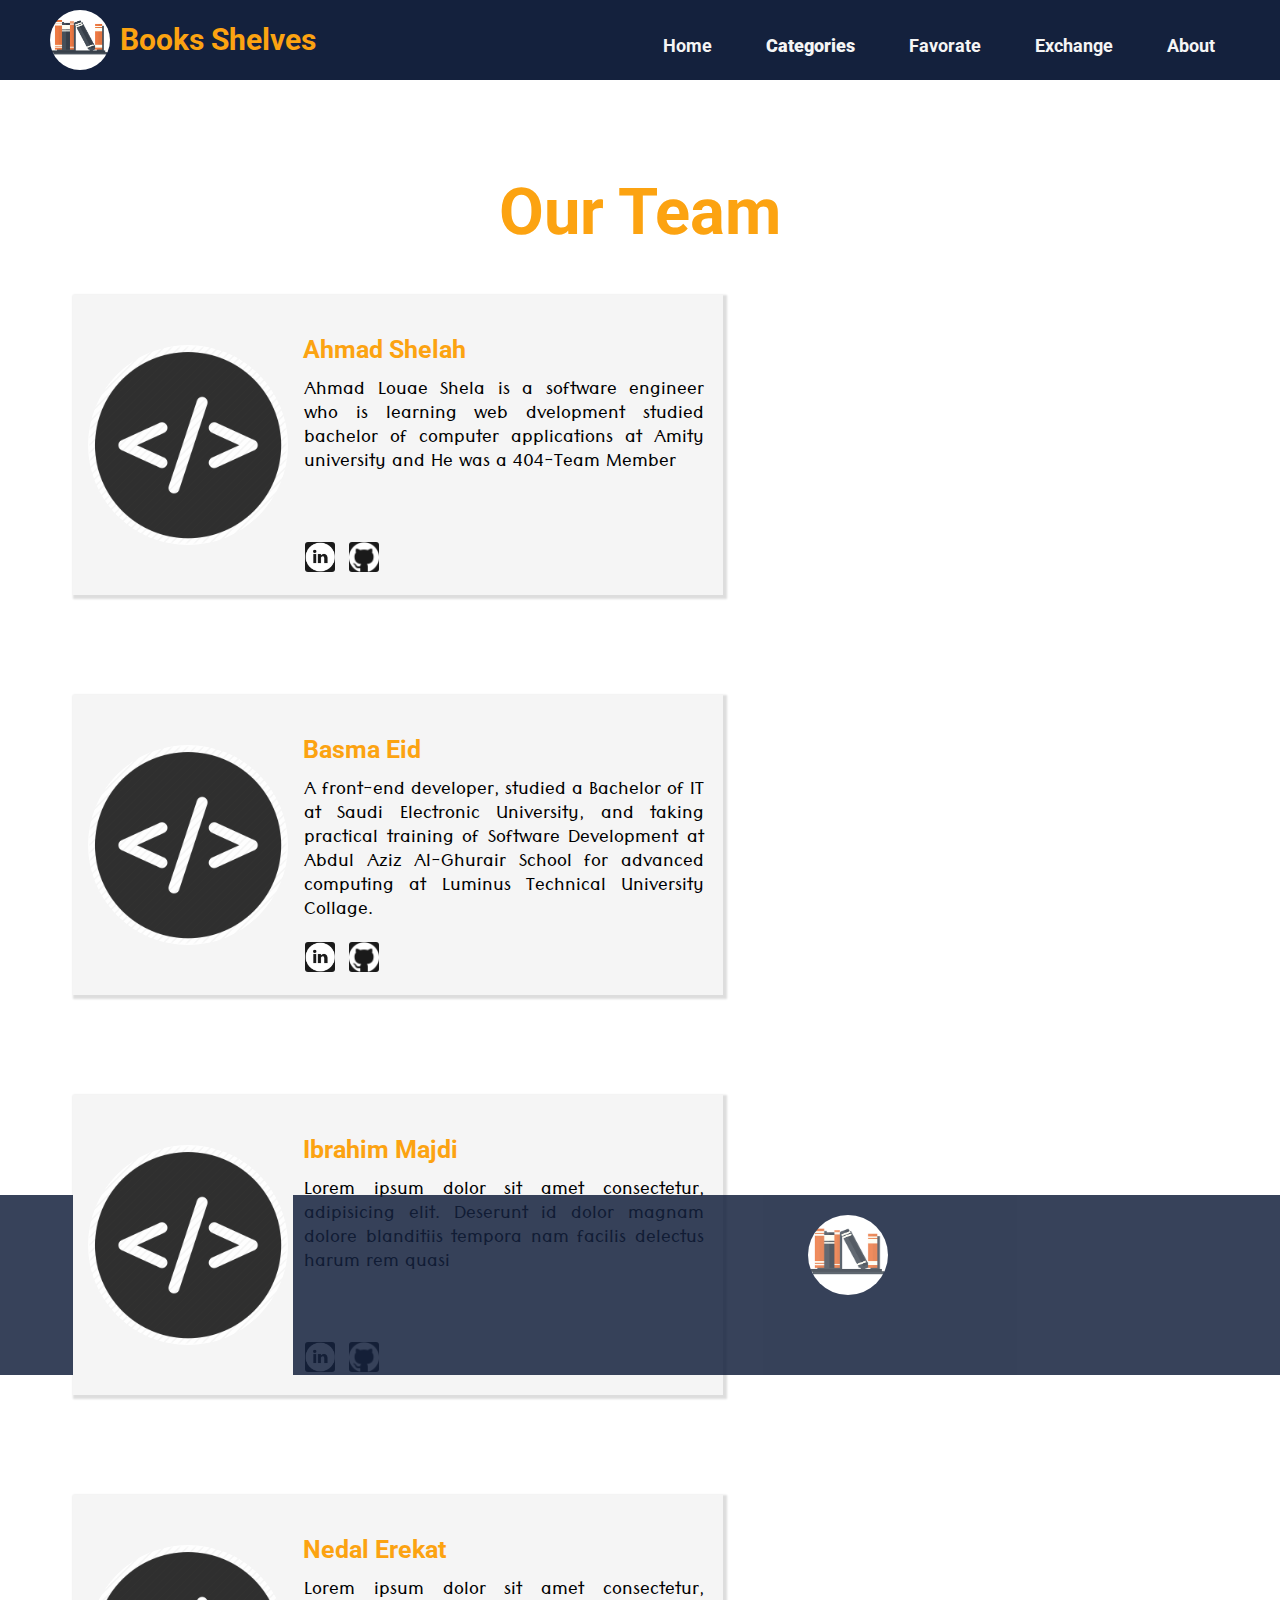
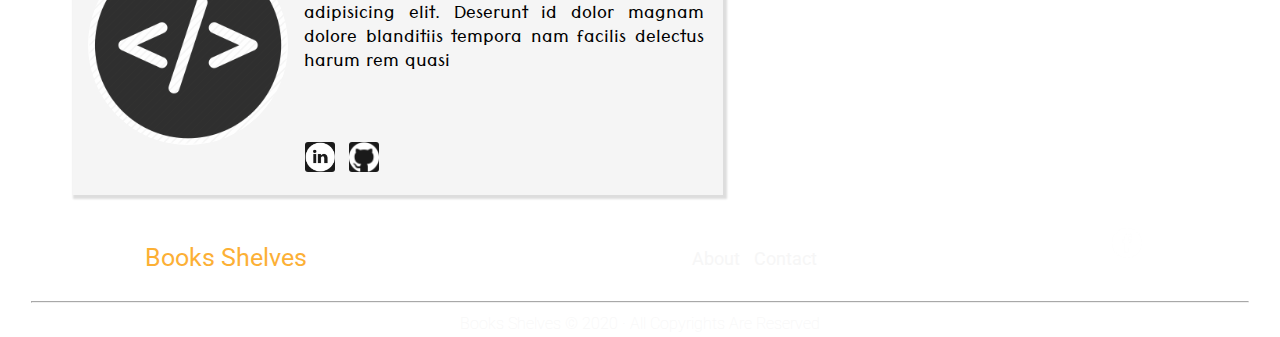
==== about.html @ e7fcc26a "Add favorate page to the header" ====
<!DOCTYPE html>
<html>

<head>
    <link rel="stylesheet" href="css/reset.css">
    <link rel="stylesheet" href="css/style.css">
    <link rel="stylesheet" href="css/aboutStyle.css">
    <link href="//maxcdn.bootstrapcdn.com/font-awesome/4.2.0/css/font-awesome.min.css" rel="stylesheet" media="all">

    <title>About</title>
</head>

<body>
    <header id="hero">
        <a href="index.html"><img src="img/logo.png" alt="" class="logo"></a>
        <h1 class="h1header"><a href="index.html">Books Shelves</a></h1>
        <nav class="topHeader">
            <div class="topBotomBordersOut">
                <ul class="headerList">
                    <li><a href="index.html">home</a></li>
                    <div class="dropdown">
                        <li class="droplist"><a>Categories</a></li>
                        <div class="dropdown-content">
                            <a id="all" href="#liAll">All</a>
                            <a id="History" href="#liHistory">History</a>
                            <a id="hurror" href="#liHorror">Horror</a>
                            <a id="Fantasi" href="#liFantacy">Fantacy</a>
                            <a id="Kids" href="#liKids">Kids</a>
                        </div>
                    </div>
                    <li><a href="shelves.html">Favorate</a></li>
                    <li><a href="exchangForm.html">Exchange</a></li>
                    <li><a href="about.html">about</a></li>
                </ul>
        </nav>
        </div>
    </header>
    <main>
        <h1 class="h1">our team</h1>
        <div class="content1">
            <div class="about">
                <div class="imgDiv">
                    <img src="img/logos1.png" alt="" class="member" id="imgAhmad">
                </div>
                <h1 class="hName">Ahmad Shelah</h1>
                <p class="pDisc"> Ahmad Louae Shela is a software engineer who is learning web dvelopment
                    studied bachelor of computer applications at Amity university
                    and He was a 404-Team Member
                </p>
                <div class="links0">
                    <a href="https://www.linkedin.com/in/ahmad-shela/" target="blank"><img src="img/linkedin.png"
                            alt=""></a>
                    <a href="https://github.com/AhmedShela" target="blank"><img src="img/github.png" alt=""></a>
                </div>
            </div>
            <!-- /******************************/ -->
            <div class="about">
                <div class="imgDiv">
                    <img src="img/logos1.png" alt="" class="member" id="imgBasma">
                </div>
                <h1 class="hName">Basma Eid</h1>
                <p class="pDisc">A front-end developer, studied a Bachelor of IT at Saudi Electronic University, 
                    and taking practical training of Software Development at Abdul Aziz Al-Ghurair School for 
                    advanced computing at Luminus Technical University Collage.
                </p>
                <div class="links0">
                    <a href="https://www.linkedin.com/in/basma-mohammed-472aa3133/" target="blank"><img
                        src="img/linkedin.png" alt=""></a>
                <a href="https://github.com/Basma23" target="blank"><img src="img/github.png" alt=""></a>
                </div>
            </div>
            <!-- /**********************************/ -->
            <div class="about">
                <div class="imgDiv">
                    <img src="img/logos1.png" alt="" class="member" id="imgIbrahim">
                </div>
                <h1 class="hName">Ibrahim Majdi </h1>
                <p class="pDisc">Lorem ipsum dolor sit amet consectetur, adipisicing elit. Deserunt id dolor magnam dolore blanditiis
                    tempora nam facilis delectus harum rem quasi
                </p>
                <div class="links0">
                    <a href="https://www.linkedin.com/in/ibrahim-majdi/" target="blank"><img src="img/linkedin.png"
                        alt=""></a>
                <a href="https://github.com/IbrahimMajdi" target="blank"><img src="img/github.png" alt=""></a>
                </div>
            </div>
            <!-- /*******************************************/ -->
            <div class="about">
                <div class="imgDiv">
                    <img src="img/logos1.png" alt="" class="member" id="imgNidal">
                </div>
                <h1 class="hName">Nedal Erekat</h1>
                <p class="pDisc">Lorem ipsum dolor sit amet consectetur, adipisicing elit. Deserunt id dolor magnam dolore blanditiis
                    tempora nam facilis delectus harum rem quasi
                </p>
                <div class="links0">
                    <a href="https://www.linkedin.com/in/nedalerekat/" target="blank"><img src="img/linkedin.png"
                        alt=""></a>
                <a href="https://github.com/Nedal-Erekat" target="blank"><img src="img/github.png" alt=""></a>
                </div>
            </div>
        </div>
    </main>

    <footer>
        <a href="index.html"><img id='Footerlogo' src="img/logo.png" /></a>
        <h3><a href="index.html">Books Shelves</a></h3>
        <nav class="links">
            <ul>
                <li><a href="about.html">about</a></li>
                <li><a href="">contact</a></li>
            </ul>
        </nav>
        <nav class="social">
            <ul>
                <li><a href="https://facebook.com/" target="_blank"><img src="img/facebook.png" alt=""></a></li>
                <li><a href="https://twitter.com/" target="_blank"><img src="img/twitter.png" alt=""></a></li>
                <li><a href="https://instagram.com/" target="_blank"><img src="img/instagram.png" alt=""></a></li>
            </ul>
        </nav>
        <hr>
        <p>Books Shelves &copy; 2020 &middot; All Copyrights are reserved</p>
    </footer>
    <script src="js/aboutUs.js"></script>
</body>

</html>
---- css/style.css ----
/************dimensions******************/
/***********header*************/

@import url('https://fonts.googleapis.com/css2?family=Roboto:wght@100;400;900&display=swap');


::-webkit-scrollbar {
    width: 8px;
}

::-webkit-scrollbar-track {
    box-shadow: inset 0 0 5px #e5e5e5ff;
    border-radius: 10px;
}

::-webkit-scrollbar-thumb {
    background-color: #f90;
    background-image: -webkit-linear-gradient(45deg, rgba(255, 255, 255, .2) 25%, transparent 25%, transparent 50%, rgba(255, 255, 255, .2) 50%, rgba(255, 255, 255, .2) 75%, transparent 75%, transparent);
    border-radius: 8px;
}

::-webkit-scrollbar-thumb:hover {
    background: #14213dff;
    background-image: -webkit-linear-gradient(45deg, rgba(255, 255, 255, .2) 25%, transparent 25%, transparent 50%, rgba(255, 255, 255, .2) 50%, rgba(255, 255, 255, .2) 75%, transparent 75%, transparent);
    border-radius: 8px;
}

 .heroImg {
    height: 600px;
    width: 100%;
    box-shadow: 0px 4px 8px 0px rgba(0, 0, 0, 0.2);
    z-index: 5;
}
.bg{
    top: 0;
    width: 100%;
    height: 500px;
    z-index: -5;
    object-fit: cover;
}




#aAbout {
    position: relative;
}

/* #filterNav{
    width: 117%;
} */
.hero {
    max-width: 1000px;
    position: relative;
    margin: auto;
}

.h1header a {
    text-decoration: none;
    font-family: 'Roboto', sans-serif;
    font-weight: bolder;
    margin: -10px;
    color: #fca311ff;

}

.prev,
.next {
    cursor: pointer;
    position: absolute;
    /* top: 50%; */
    width: auto;
    padding: 16px;
    margin-top: -265px;
    color: #fca311ff;
    font-weight: bold;
    font-size: 18px;
    transition: 0.6s ease;
    border-radius: 0 3px 3px 0;
    user-select: none;
}

.next {
    right: 0;
    border-radius: 3px 0 0 3px;
}

.prev:hover,
.next:hover {
    background-color: rgba(0, 0, 0, 0.8);
}

.quote {

    color: #f2f2f2;
    font-size: 15px;
    padding: 0px 482px;
    position: absolute;
    bottom: 8px;
    top: 92px;
}

.content {
    background-color: #050505;
    opacity: .75;
    width: 450px;
    padding: 50px;
    margin: 80px 0;
}


.quote h1 {
    color: #f5f5f5;
    font-size: 35px;
    padding: 30px;
    font-family: 'Roboto', sans-serif;
    font-weight: bolder;
}

.quote p {
    color: #f5f5f5;
    font-size: 15px;
    width: 375px;
    text-align: justify;
    padding: 0px 30px 15px 30px;
    font-family: 'Roboto', sans-serif;
    font-weight: normal;
}

.exLink {
    width: 142px;
    padding: 0 205px;
    margin-top: -50px;
}

.button a {
    text-decoration: none;
    font-family: 'Roboto', sans-serif;
    font-weight: bolder;
    text-transform: uppercase;
    color: #14213dff;

}

.button {
    display: inline-block;
    padding: 0.75rem 1.25rem;
    border-radius: 10rem;
    font-size: 1rem;
    letter-spacing: 0.15rem;
    transition: all 0.3s;
    position: relative;
    overflow: hidden;
    z-index: 1;
}

.button:after {
    content: '';
    position: absolute;
    bottom: 0;
    left: 0;
    width: 100%;
    height: 100%;
    background-color: #fca311ff;
    border-radius: 10rem;
    z-index: -2;
}

.button:before {
    content: '';
    position: absolute;
    bottom: 0;
    left: 0;
    width: 0%;
    height: 100%;
    background-color: #14213dff;
    transition: all 0.3s;
    border-radius: 10rem;
    z-index: -1;
}

.button a:hover {
    color: #fca311ff;
}

.button:hover:before {
    width: 100%;
}


.dots {
    text-align: center;
    margin-top: -28px;
}

.dot {
    cursor: pointer;
    height: 10px;
    width: 10px;
    margin: 0 2px;
    border-radius: 50%;
    border: 2px solid #e5e5e5ff;
    display: inline-block;
    transition: background-color 0.6s ease;
}

.active,
.dot:hover {
    border: 2px solid #14213dff;
}

.slide {
    -webkit-animation-name: fade;
    -webkit-animation-duration: 1.5s;
    animation-name: fade;
    animation-duration: 1.5s;
}

@-webkit-keyframes fade {
    from {
        opacity: .4
    }

    to {
        opacity: 1
    }
}

@keyframes fade {
    from {
        opacity: .4
    }

    to {
        opacity: 1
    }
}

.topHeader .logo {
    height: 60px;
    width: 60px;
    border-radius: 50%;
    padding: 10px 50px;
}

.topHeader h1 {
    margin-top: -58px;
    margin-left: 130px;
    color: #f5f5f5;
    font-size: 30px;
    text-decoration: none;
    text-transform: capitalize;
}


.topHeader .headerList a {

    color: #14213dff;
    text-decoration: none;
    font: 20px Raleway;
    margin: 0px 10px;
    padding: 10px 10px;
    position: relative;
    z-index: 0;
    cursor: pointer;
    font-family: 'Roboto', sans-serif;
    font-weight: bolder;
}

.dropdown-content a {
    color: #14213dff;
    padding: 12px 16px;
    text-decoration: none;
    display: block;
}

.dropdown-content a:hover {
    background-color: #14213dff;
    color: #fca311ff;
}

.dropdown:hover .dropdown-content {
    display: block;
}

.topHeader .headerList li a:hover {
    color: #fca311ff;
}

.topBotomBordersOut a:before,
.topBotomBordersOut a:after {
    position: absolute;
    left: 0px;
    width: 100%;
    height: 2px;
    background: #FFF;
    content: "";
    opacity: 0;
    transition: all 0.3s;
}

.topBotomBordersOut a:before {
    top: 0px;
    transform: translateY(10px);
}

.topBotomBordersOut a:after {
    bottom: 0px;
    transform: translateY(-10px);
}

.topBotomBordersOut a:hover:before,
.topBotomBordersOut a:hover:after {
    opacity: 1;
    transform: translateY(0px);
}


.droplist {
    color: rgb(0, 0, 0);
    border: none;
    cursor: pointer;
    font-family: 'Roboto', sans-serif;
    font-weight: bolder;
}

.droplist:hover {
    color: #fca311ff;
}

.dropdown {
    position: relative;
    font-size: 18px;
    display: inline-block;
}

/* x */



#hero {
    background-color: #14213dff;
    height: 80px;
}

#hero .logo {
    height: 60px;
    width: 60px;
    border-radius: 50%;
    margin: 10px 50px;
}

#hero .h1header {
    margin-top: -58px;
    margin-left: 130px;
    font-size: 30px;
    text-transform: capitalize;
    font-family: 'Roboto', sans-serif;
    font-weight: normal;
    width: 235px;
}


.topHeader .headerList {
    float: right;
    padding: 8px 45px;
    margin-top: -28px;
}

.topHeader .headerList li {
    display: inline-block;
    text-transform: capitalize;
    margin-bottom: 32px;
    margin-left: -30px;
}

.topHeader .headerList li a {
    color: #f5f5f5;
    font-size: 18px;
    text-align: center;
    margin-left: 50px;
}

.droplist {
    color: white;
    border: none;
    cursor: pointer;
}

.dropdown {
    position: relative;
    font-size: 18px;
    display: inline-block;
}

.dropdown-content {
    display: none;
    position: absolute;
    background-color: #f5f5f5;
    min-width: 160px;
    box-shadow: 0px 8px 16px 0px rgba(0, 0, 0, 0.2);
    z-index: 1;
    margin: -8px 20px;
    border-top: 5px solid #fca311ff;
}

.dropdown-content a {
    color: #14213dff;
    padding: 12px 16px;
    text-decoration: none;
    display: block;
}

.dropdown-content a:hover {
    background-color: #14213dff;
    color: #fca311ff;
}

.dropdown:hover .dropdown-content {
    display: block;
}

/************main************/
#topbanner {
    width: 100%;
    margin-top: 300px;
}

#navHeader {
    background-color: #14213dff;
    height: 80px;
    width: 1348px;
    float: none;
    margin: 45px 85px;
    margin-bottom: 10px;
    position: sticky;
    top: 0;
    z-index: 1;
    border-bottom-left-radius: 120px;
    border-bottom-right-radius: 120px;
}

.category {
    margin: 50px 231.12px;
    margin-bottom: 0;
}

.category li {
    display: inline-block;
    font-size: 30px;
    margin: 15px 40px;
}

.category a {
    color: #FFF;
    text-decoration: none;
    font: 20px Raleway;
    margin: 0px 10px;
    padding: 10px 10px;
    position: relative;
    z-index: 0;
    cursor: pointer;
    font-family: 'Roboto', sans-serif;
    font-weight: bold;
}


.category a:focus {
    color: #fca311ff;
    border-radius: 10px;
}


.pullUp a:before {
    position: absolute;
    width: 100%;
    height: 2px;
    left: 0px;
    bottom: 0px;
    content: '';
    background: #FFF;
    opacity: 0.3;
    transition: all 0.3s;
}

.pullUp a:hover:before {
    height: 100%;
}


#divBestBooks {
    position: relative;
    height: 485px;
    width: 50%;
    overflow-y: hidden;
    padding: 0 382px;
    margin-top: -275px;
    margin-bottom: -65px;
}

.devBestBook {
    position: relative;
    float: left;
    padding: 3% 24px;
}

#ptopThree {
    font-size: 170%;
    font-weight: bold;
    padding: 15px 272px;
    color: #fca311ff;
    font-family: 'Roboto', sans-serif;
    text-transform: capitalize;
    text-align: center;
}

#divBooks {
    margin-top: 2%;
    min-height: fit-content;
    margin: 3%;

}


.divBook {
    float: left;
    margin: 1.5% 40.5px;
    border-radius: 10px;
}

.imgBestBook {
    float: top;
    width: 200px;
    height: 300px;
    /* border: solid gray; */
    background-color: rgb(179, 179, 179);
    border-radius: 3%;
    box-shadow: 8px 1px 5px 0px rgba(117, 117, 117, 1);
}

.imgBestBook:hover {
    cursor: pointer;
    box-shadow: 5px 1px 5px 0px rgba(117, 117, 117, 1);
    transform: scale(0.96);
}

.bookName {
    font-family: 'Roboto', sans-serif;
    font-size: 108%;
    font-weight: bold;
    margin: 5% 5px;
}

.autherName {
    font-size: 80%;
    font-family: 'Roboto', sans-serif;
    font-weight: normal;
    margin-left: 5px;
    color: #fca311ff;
}

.price {
    margin-top: 5%;
    font-family: 'Roboto', sans-serif;
    font-weight: normal;
    margin-left: 5px;
}


.bookDetails {
    margin-top: 2px;
    border-top: 8px solid #14213dff;
    border-bottom-left-radius: 20px;
    border-bottom-right-radius: 20px;
    width: 205px;
}

.bookName,
.autherName,
.price {
    text-align: center;


}

.clearFix {
    clear: both;
}

footer {
    background-color: #14213dff;
    opacity: .85;
    height: 180px;
}

#Footerlogo {
    border-radius: 50%;
    width: 80px;
    height: 80px;
    margin: 20px 50px;
    margin-bottom: 0;
}

footer h3 {
    color: #f5f5f5;
    margin: -48px 145px;
    margin-bottom: 50px;
    font-size: 25px;
    text-transform: capitalize;
    font-family: 'Roboto', sans-serif;
    font-weight: normal;
    width: 198px;
}

footer a {
    text-decoration: none;
    color: rgb(252, 163, 17);
}

.links {
    padding: 0 692px;
    width: 135px;
    margin-top: -70px;
}

.links ul li {
    display: inline-block;
    margin-right: 10px;
}

.links ul li a {
    color: #f5f5f5;
    font-size: 18px;
    text-decoration: none;
    text-transform: capitalize;
    font-family: 'Roboto', sans-serif;
    font-weight: normal;
}

.links ul li a:hover {
    color: rgb(252, 163, 17);
}

.social {
    margin-top: 20px;
    padding-bottom: 5px;
}

.social ul {
    float: right;
    margin-top: -60px;
    margin-right: 50px;
}

.social ul li {
    display: inline-block;
    margin-left: 10px;
}

.social ul li img:hover {
    background-color: rgb(252, 163, 17);
    border-radius: 50%;
}

.social img {
    height: 30px;
    width: 30px;
}

hr {
    width: 95%;
}

footer p {
    color: #f5f5f5;
    text-align: center;
    text-transform: capitalize;
    padding: 5px;
    font-family: 'Roboto', sans-serif;
    font-weight: lighter;

}
---- css/aboutStyle.css ----
@import url('https://fonts.googleapis.com/css2?family=Tenali+Ramakrishna&display=swap');
main{
    padding: 100px 38px;
}
.h1{
    text-align: center;
    font-size: 65px;
    font-family: 'Roboto', sans-serif;
    font-weight: bolder;
    color: #fca311ff;
    text-transform: capitalize;
}   
.content1{
    height: 850px;
}
.about{
    float: left;
    width: 650px;
    height: 300px;
    margin: 50px 35px;
    background-color: #f5f5f5;
    box-shadow: 2px 2px 2px 2px #ddd;
}
.about .member{
    background-color: white;
    width: 200px;
    height: 200px;
    border-radius: 50%;
    float: left;
    opacity: .9;
    margin-top: 50px;
    margin: 50px 15px;
    animation: rotate ease 2s;
}
.member:active{
    width: 300px;
    height: 300px;
}
.about h1{
    font-size: 25px;
    margin-top: 42px;
    margin-left: 230px;
    font-family: 'Roboto', sans-serif;
    font-weight: bolder;
    width: 165px;
    color: #fca311ff;
}
.about p{
    padding-bottom: 15px;
    width: 400px;
    font-family: 'Roboto', sans-serif;
    font-weight: normal;
    text-align: justify;
    margin-top: 85px;
    margin-left: 231px;
    font-family: 'Tenali Ramakrishna', sans-serif;
    font-size: 150%;
}
.about img{
background-color: rgb(26, 26, 26);
border-radius: 10%;
height: 30px;
width: 30px;
margin-right: 10px;
}
.about .links0{
    margin: 65px 232px;
    width: 400px;
    position: relative;
    top: 182px;
}
/*****************/
@keyframes rotate{
    from {transform: rotate(0deg);}
    to {transform: rotate(360deg);}
    from {transform: rotate(0deg);}
    to {transform: rotate(360deg);}
    form{height: 15px;}
    to{height: 30px;}
    form{width: 15px;}
    to{width: 30px;}
}
@keyframes  slide {
    from {padding-left: 250px;}
    to {padding-left:0px;}
    from {left: 180px;}
    to {left: 0px;}
    from{width: 220px;}
    to{width: 20px;}
    from{border-radius: 0px;}
    to{border-radius: 100%;}
}
.hName{
    position: absolute;
    z-index: 0;
}
.pDisc{
    position: absolute;
    z-index: 0;
}
.imgDiv {
    animation: slide ease 3s;
    position: relative;
    float: left;
    background-color: #f5f5f5;
    width: 220px;
    left: 0px;
    z-index: 1;
}
.about:hover{
    transform: scale(1.1);
}
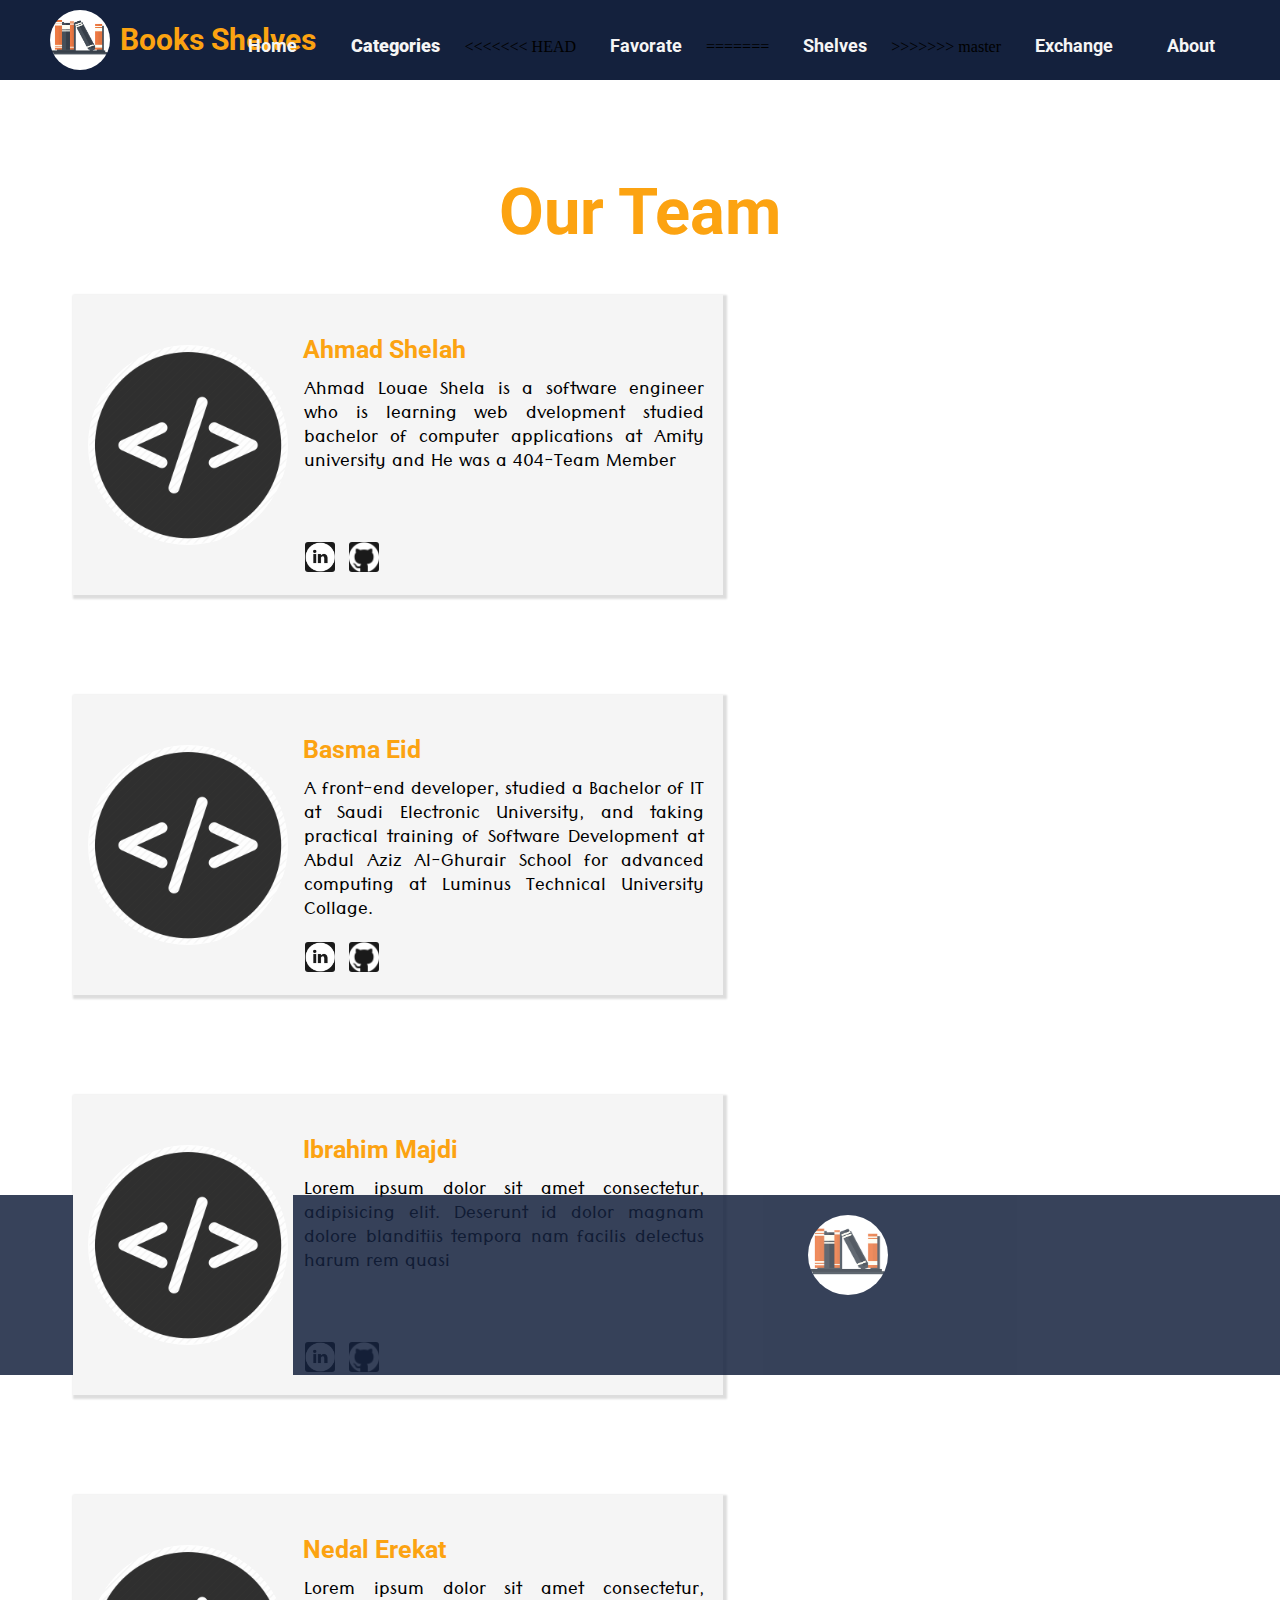
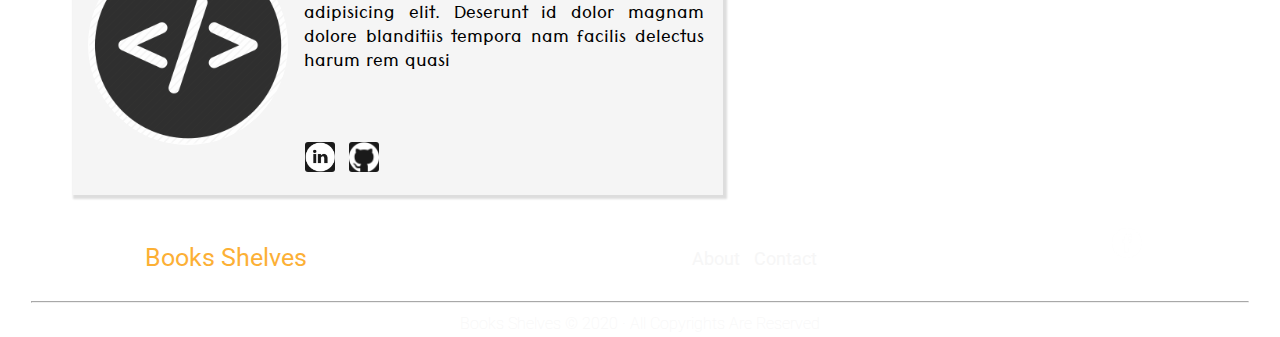
==== commit 5c37b28f: "conflict solved" ====
--- a/about.html
+++ b/about.html
@@ -28,7 +28,11 @@
                             <a id="Kids" href="#liKids">Kids</a>
                         </div>
                     </div>
+<<<<<<< HEAD
                     <li><a href="shelves.html">Favorate</a></li>
+=======
+                    <li><a href="shelves.html">Shelves</a></li>
+>>>>>>> master
                     <li><a href="exchangForm.html">Exchange</a></li>
                     <li><a href="about.html">about</a></li>
                 </ul>
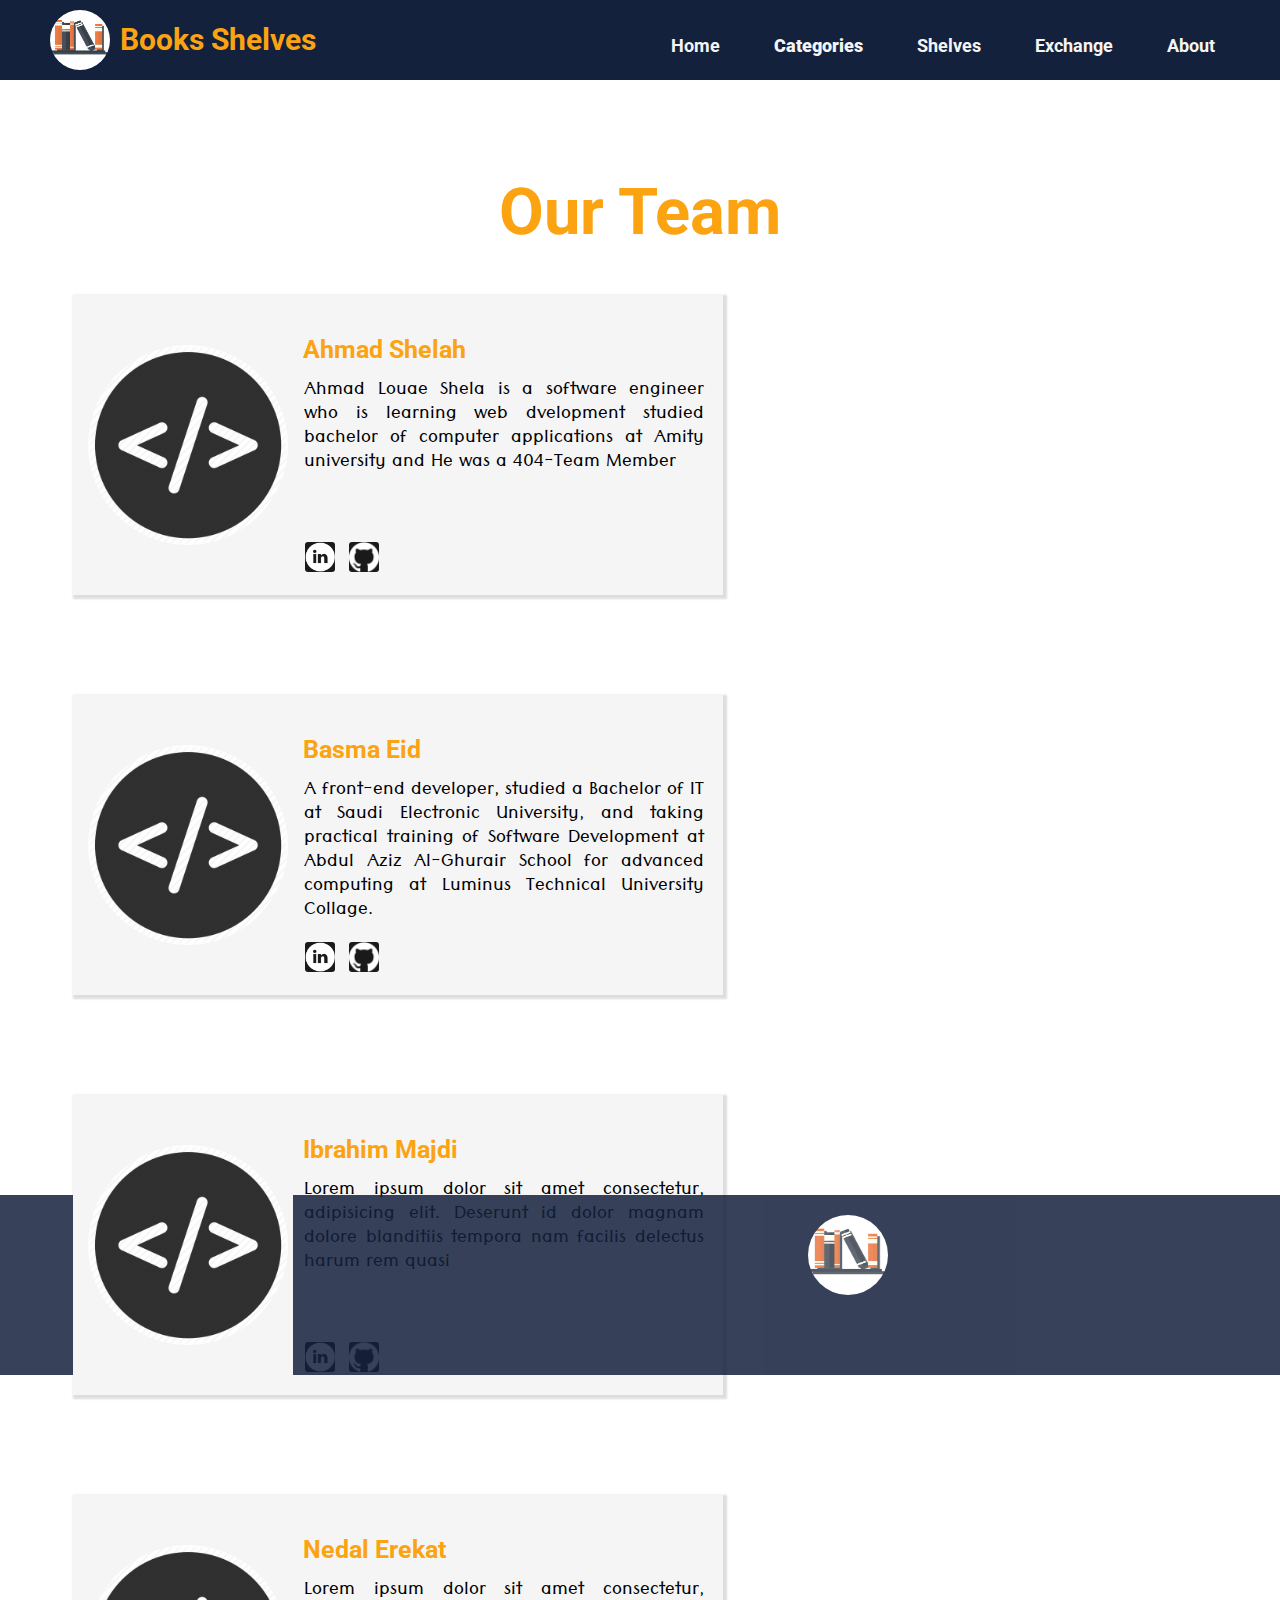
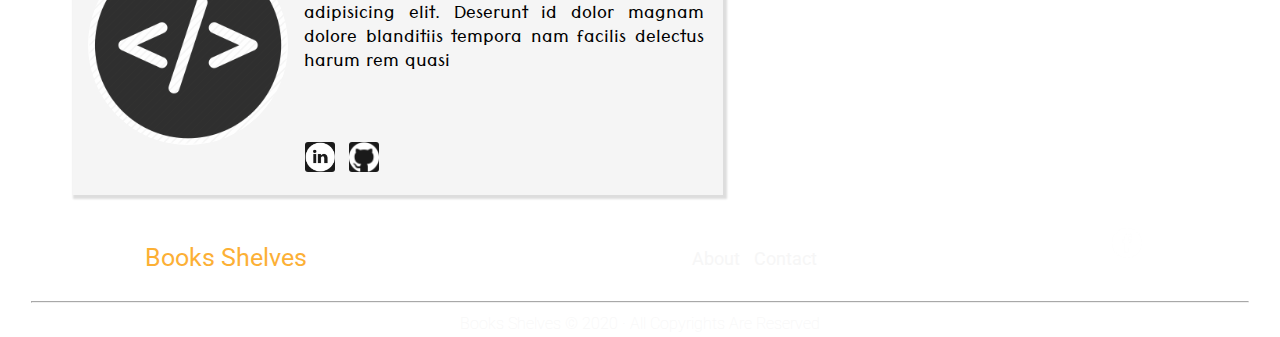
==== commit c78505ea: "Merge branch 'master' into ex2" ====
--- a/about.html
+++ b/about.html
@@ -28,11 +28,7 @@
                             <a id="Kids" href="#liKids">Kids</a>
                         </div>
                     </div>
-<<<<<<< HEAD
-                    <li><a href="shelves.html">Favorate</a></li>
-=======
                     <li><a href="shelves.html">Shelves</a></li>
->>>>>>> master
                     <li><a href="exchangForm.html">Exchange</a></li>
                     <li><a href="about.html">about</a></li>
                 </ul>
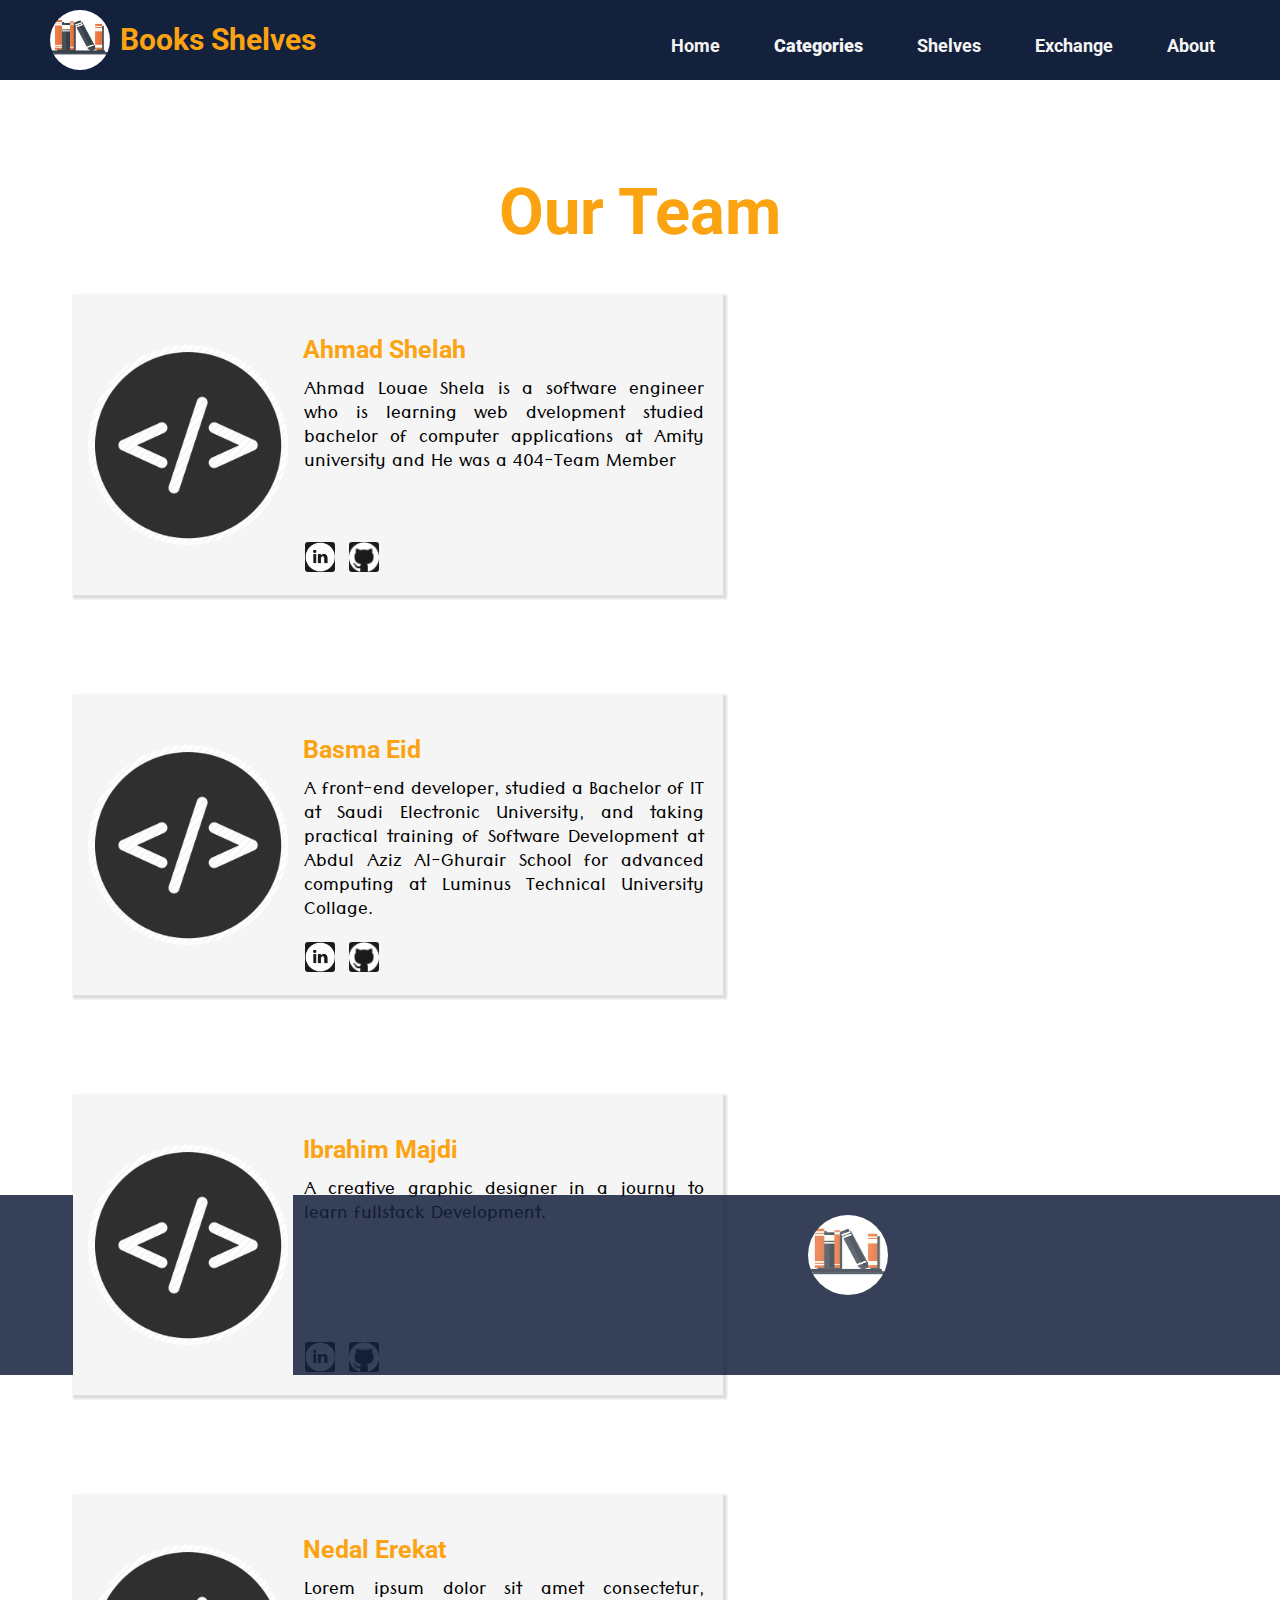
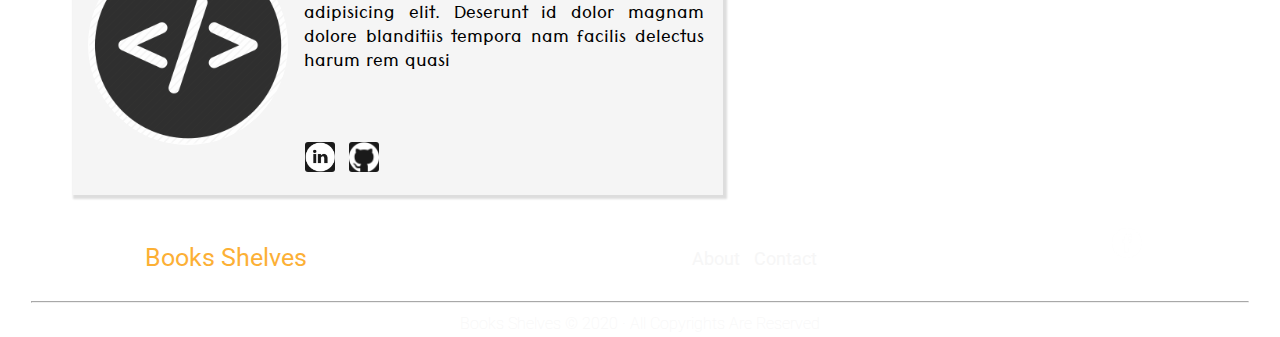
==== commit 99fa2429: "exchange drive link" ====
--- a/about.html
+++ b/about.html
@@ -75,9 +75,7 @@
                     <img src="img/logos1.png" alt="" class="member" id="imgIbrahim">
                 </div>
                 <h1 class="hName">Ibrahim Majdi </h1>
-                <p class="pDisc">Lorem ipsum dolor sit amet consectetur, adipisicing elit. Deserunt id dolor magnam dolore blanditiis
-                    tempora nam facilis delectus harum rem quasi
-                </p>
+                <p class="pDisc">A creative graphic designer in a journy to learn fullstack Development. </p>
                 <div class="links0">
                     <a href="https://www.linkedin.com/in/ibrahim-majdi/" target="blank"><img src="img/linkedin.png"
                         alt=""></a>
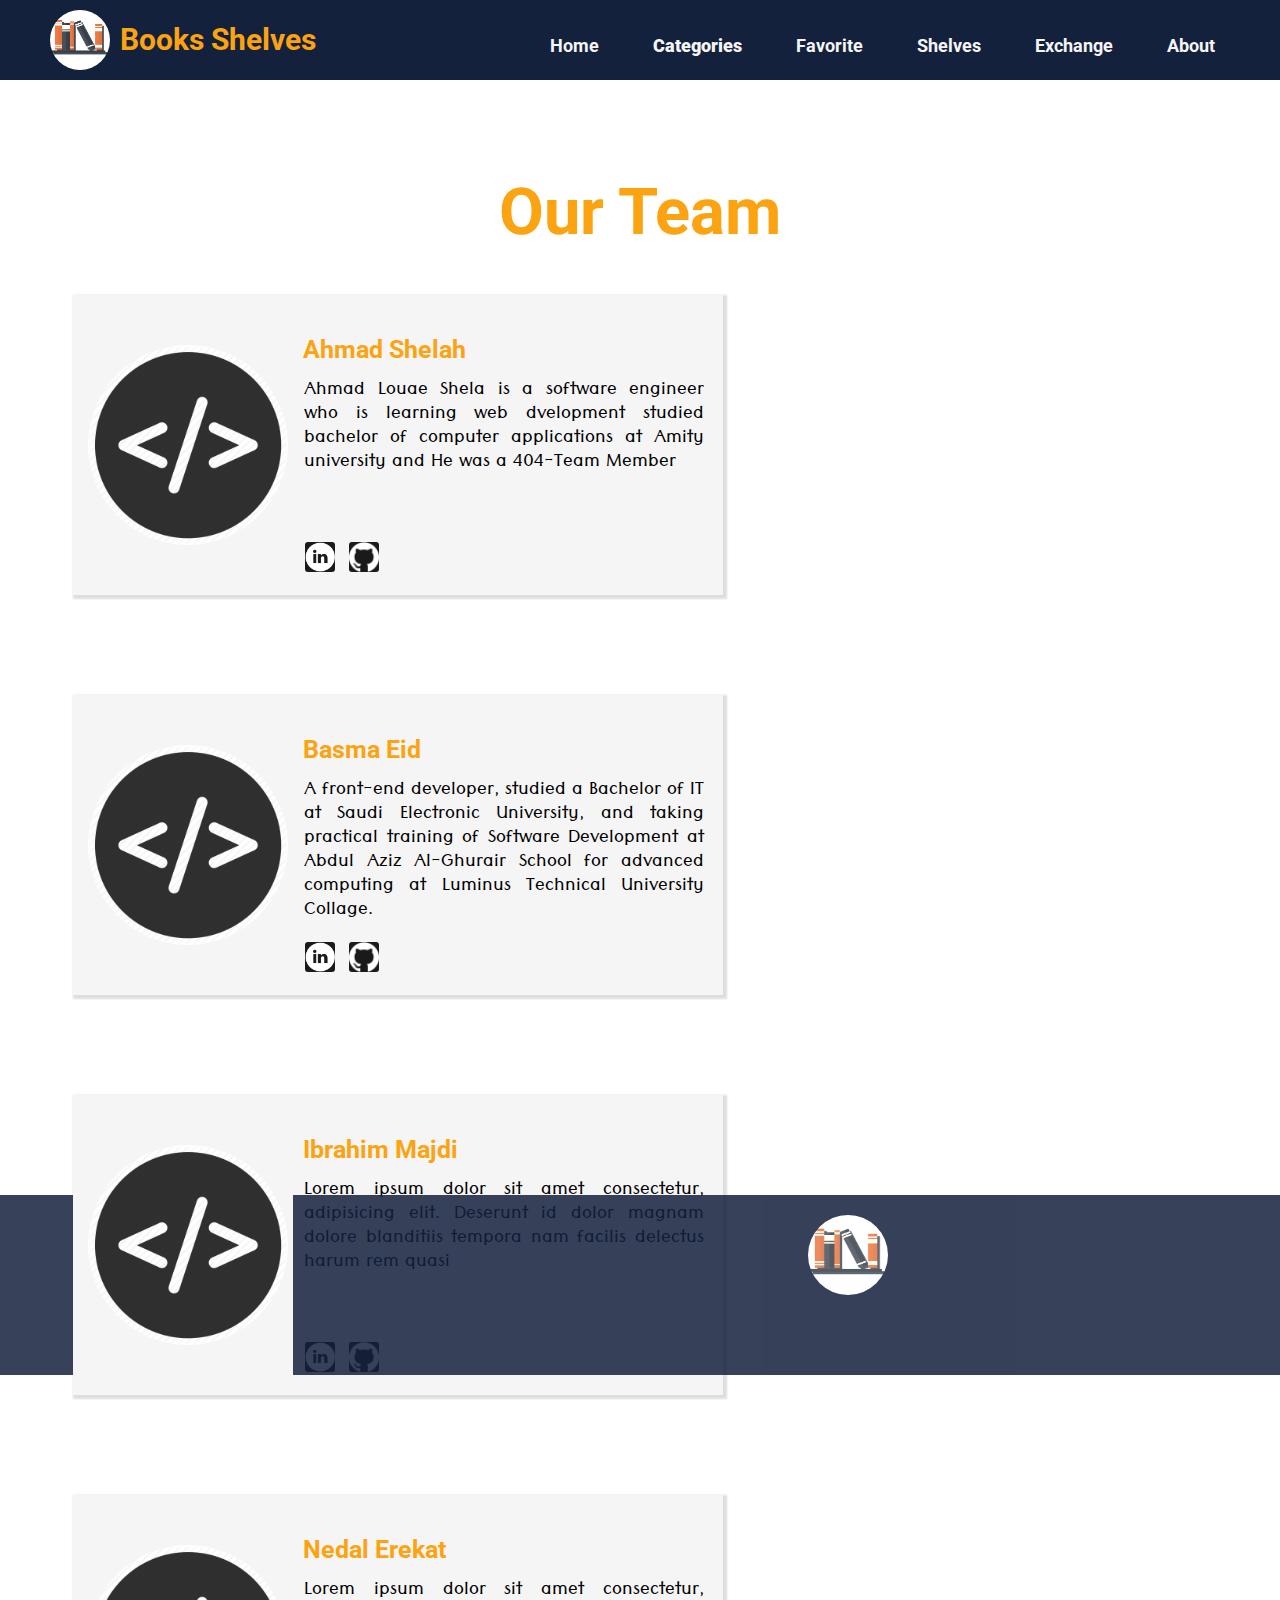
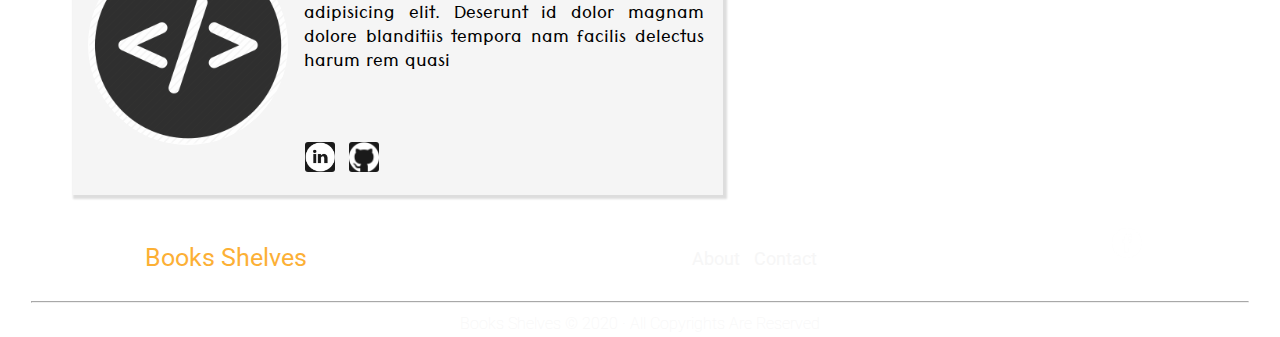
==== commit 5ff3f495: "Some edits om most files" ====
--- a/about.html
+++ b/about.html
@@ -28,8 +28,14 @@
                             <a id="Kids" href="#liKids">Kids</a>
                         </div>
                     </div>
+                    <li><a href="favorite.html">Favorite</a></li>
                     <li><a href="shelves.html">Shelves</a></li>
-                    <li><a href="exchangForm.html">Exchange</a></li>
+                    <div class="dropdown">
+                        <li><a href="exchangForm.html">Exchange</a></li>
+                        <div class="dropdown-content">
+                            <a id="all" href="userBooks.html">Users' Books</a>
+                        </div>
+                    </div>
                     <li><a href="about.html">about</a></li>
                 </ul>
         </nav>
@@ -75,7 +81,9 @@
                     <img src="img/logos1.png" alt="" class="member" id="imgIbrahim">
                 </div>
                 <h1 class="hName">Ibrahim Majdi </h1>
-                <p class="pDisc">A creative graphic designer in a journy to learn fullstack Development. </p>
+                <p class="pDisc">Lorem ipsum dolor sit amet consectetur, adipisicing elit. Deserunt id dolor magnam dolore blanditiis
+                    tempora nam facilis delectus harum rem quasi
+                </p>
                 <div class="links0">
                     <a href="https://www.linkedin.com/in/ibrahim-majdi/" target="blank"><img src="img/linkedin.png"
                         alt=""></a>
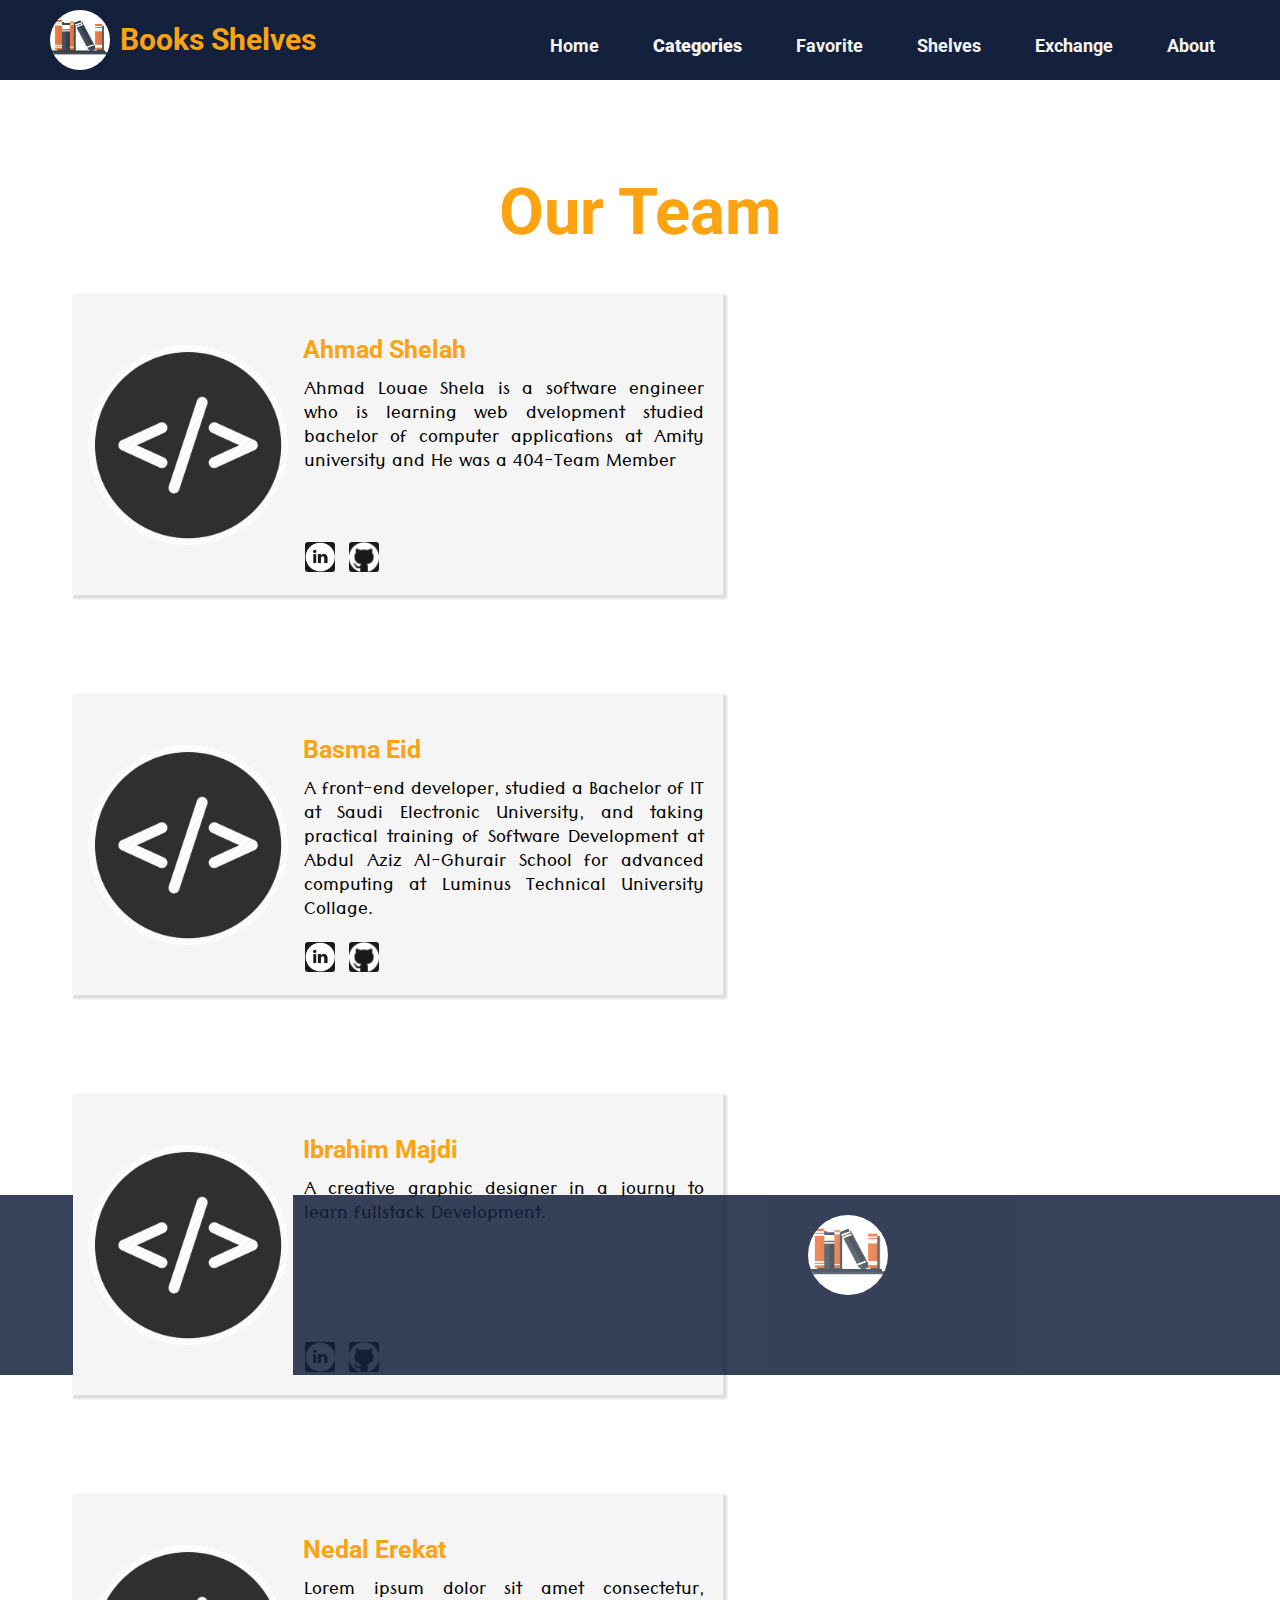
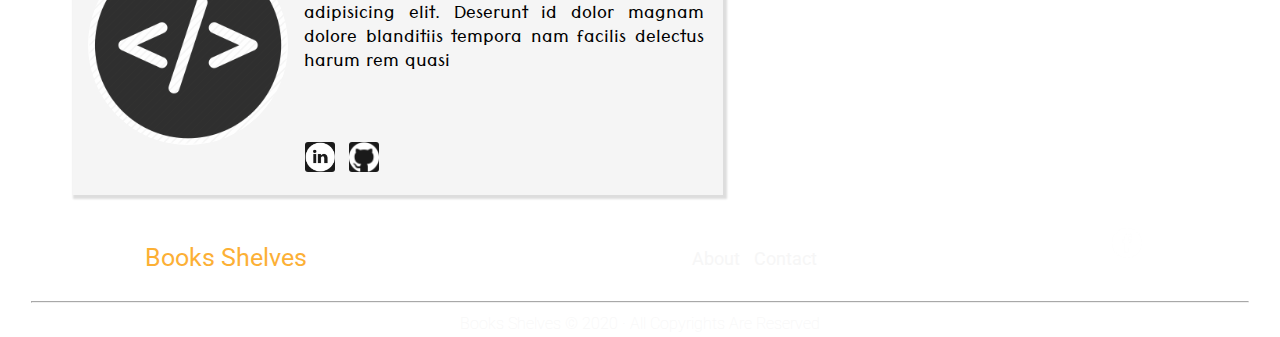
==== commit 7bad31b3: "Conflict solved" ====
--- a/about.html
+++ b/about.html
@@ -81,9 +81,7 @@
                     <img src="img/logos1.png" alt="" class="member" id="imgIbrahim">
                 </div>
                 <h1 class="hName">Ibrahim Majdi </h1>
-                <p class="pDisc">Lorem ipsum dolor sit amet consectetur, adipisicing elit. Deserunt id dolor magnam dolore blanditiis
-                    tempora nam facilis delectus harum rem quasi
-                </p>
+                <p class="pDisc">A creative graphic designer in a journy to learn fullstack Development. </p>
                 <div class="links0">
                     <a href="https://www.linkedin.com/in/ibrahim-majdi/" target="blank"><img src="img/linkedin.png"
                         alt=""></a>
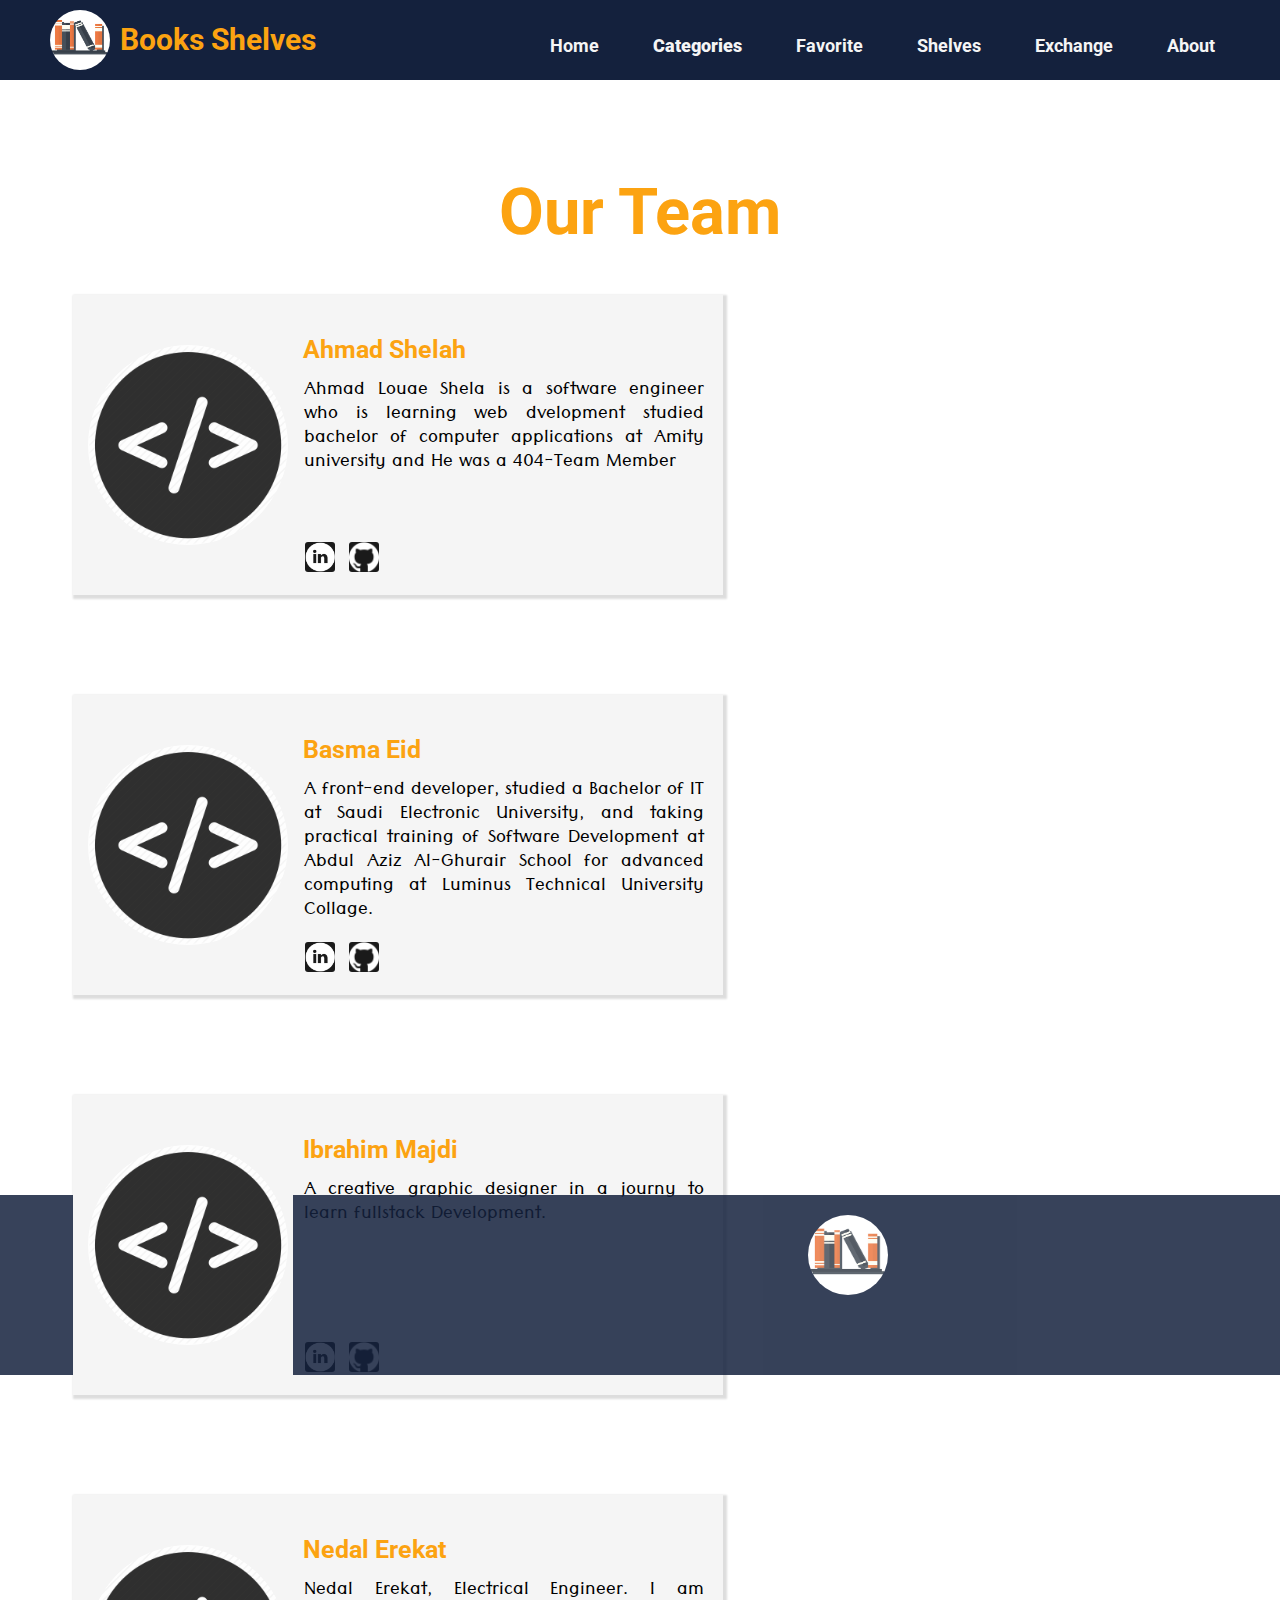
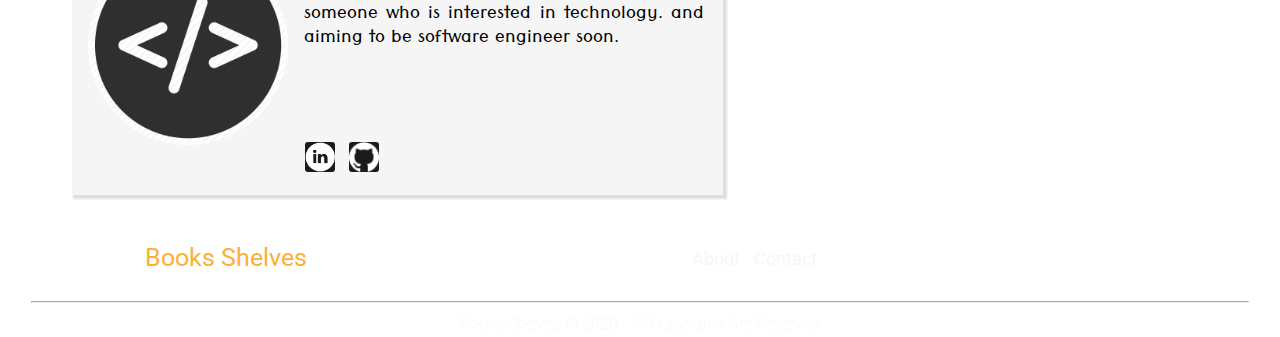
==== commit 53bcec73: "about" ====
--- a/about.html
+++ b/about.html
@@ -65,14 +65,14 @@
                     <img src="img/logos1.png" alt="" class="member" id="imgBasma">
                 </div>
                 <h1 class="hName">Basma Eid</h1>
-                <p class="pDisc">A front-end developer, studied a Bachelor of IT at Saudi Electronic University, 
-                    and taking practical training of Software Development at Abdul Aziz Al-Ghurair School for 
+                <p class="pDisc">A front-end developer, studied a Bachelor of IT at Saudi Electronic University,
+                    and taking practical training of Software Development at Abdul Aziz Al-Ghurair School for
                     advanced computing at Luminus Technical University Collage.
                 </p>
                 <div class="links0">
                     <a href="https://www.linkedin.com/in/basma-mohammed-472aa3133/" target="blank"><img
-                        src="img/linkedin.png" alt=""></a>
-                <a href="https://github.com/Basma23" target="blank"><img src="img/github.png" alt=""></a>
+                            src="img/linkedin.png" alt=""></a>
+                    <a href="https://github.com/Basma23" target="blank"><img src="img/github.png" alt=""></a>
                 </div>
             </div>
             <!-- /**********************************/ -->
@@ -84,8 +84,8 @@
                 <p class="pDisc">A creative graphic designer in a journy to learn fullstack Development. </p>
                 <div class="links0">
                     <a href="https://www.linkedin.com/in/ibrahim-majdi/" target="blank"><img src="img/linkedin.png"
-                        alt=""></a>
-                <a href="https://github.com/IbrahimMajdi" target="blank"><img src="img/github.png" alt=""></a>
+                            alt=""></a>
+                    <a href="https://github.com/IbrahimMajdi" target="blank"><img src="img/github.png" alt=""></a>
                 </div>
             </div>
             <!-- /*******************************************/ -->
@@ -94,13 +94,13 @@
                     <img src="img/logos1.png" alt="" class="member" id="imgNidal">
                 </div>
                 <h1 class="hName">Nedal Erekat</h1>
-                <p class="pDisc">Lorem ipsum dolor sit amet consectetur, adipisicing elit. Deserunt id dolor magnam dolore blanditiis
-                    tempora nam facilis delectus harum rem quasi
+                <p class="pDisc">Nedal Erekat, Electrical Engineer. I am someone who is interested in technology. and
+                    aiming to be software engineer soon.
                 </p>
                 <div class="links0">
                     <a href="https://www.linkedin.com/in/nedalerekat/" target="blank"><img src="img/linkedin.png"
-                        alt=""></a>
-                <a href="https://github.com/Nedal-Erekat" target="blank"><img src="img/github.png" alt=""></a>
+                            alt=""></a>
+                    <a href="https://github.com/Nedal-Erekat" target="blank"><img src="img/github.png" alt=""></a>
                 </div>
             </div>
         </div>
